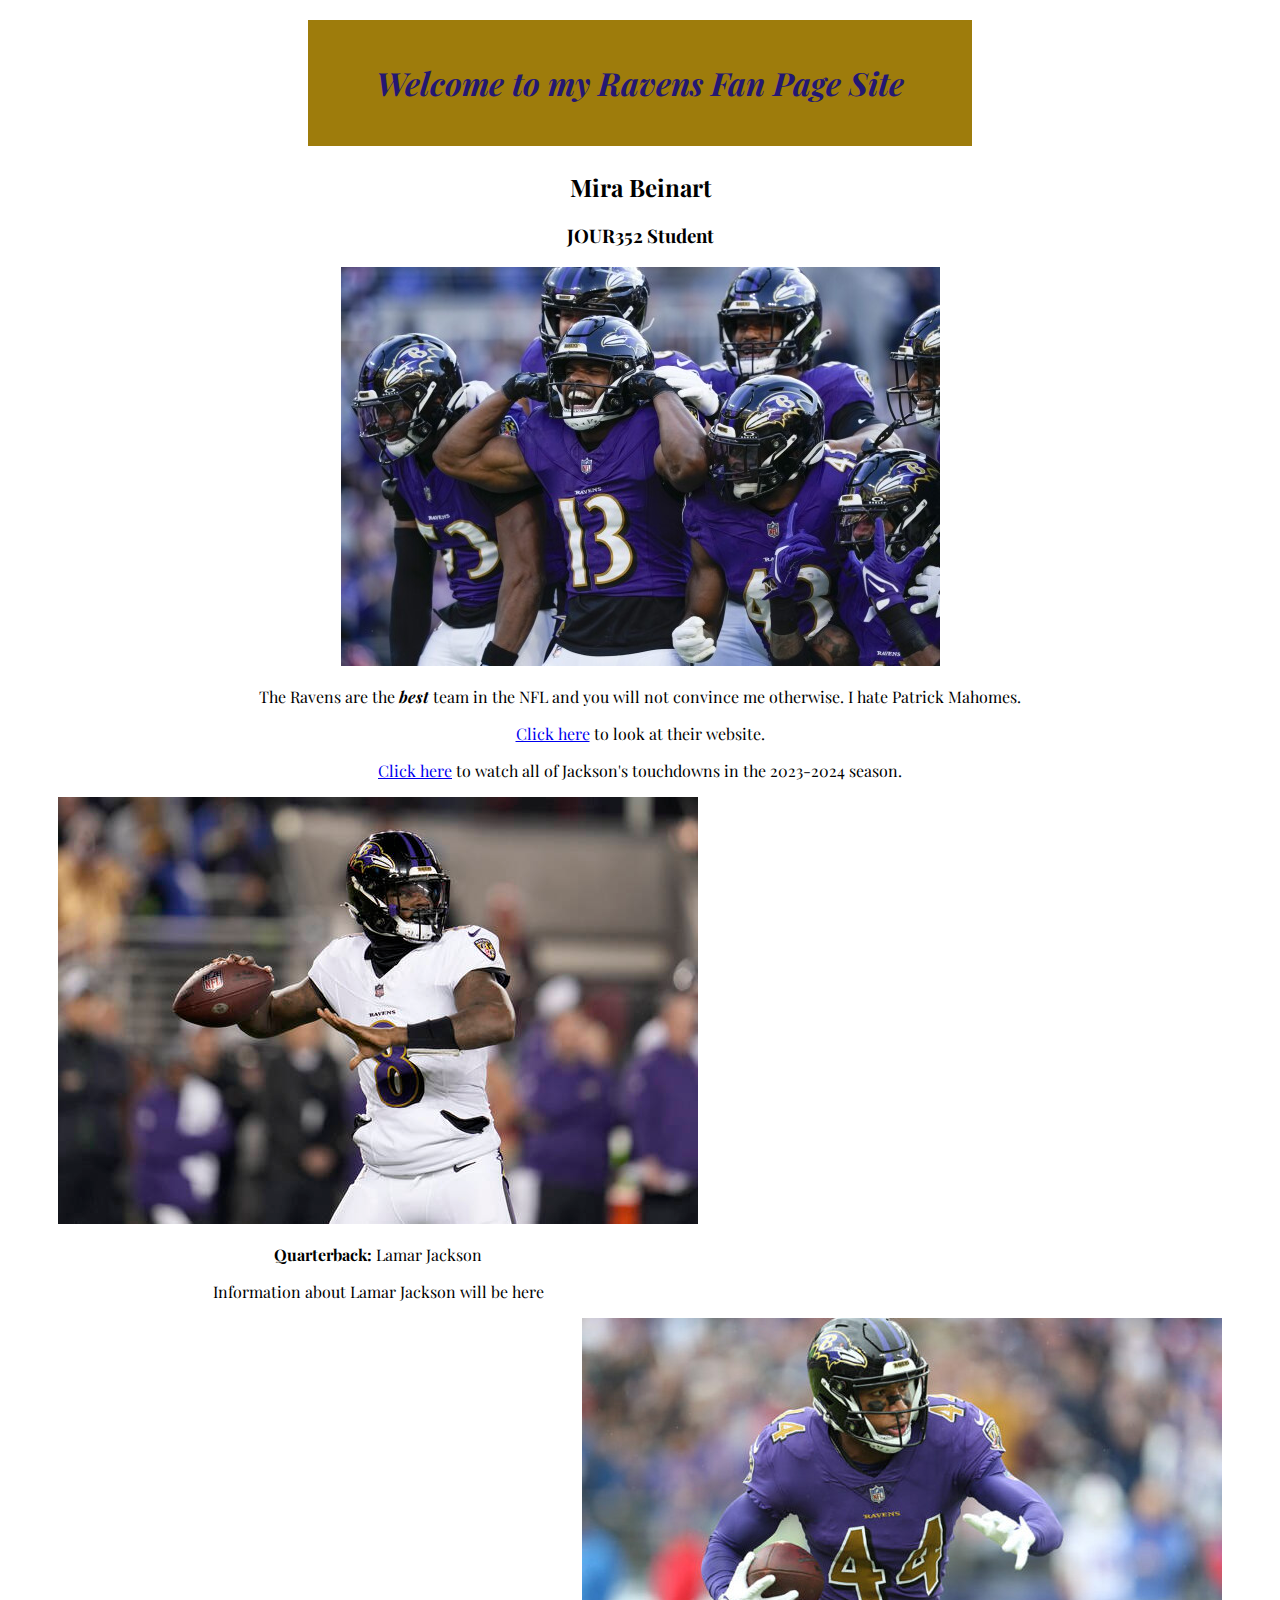
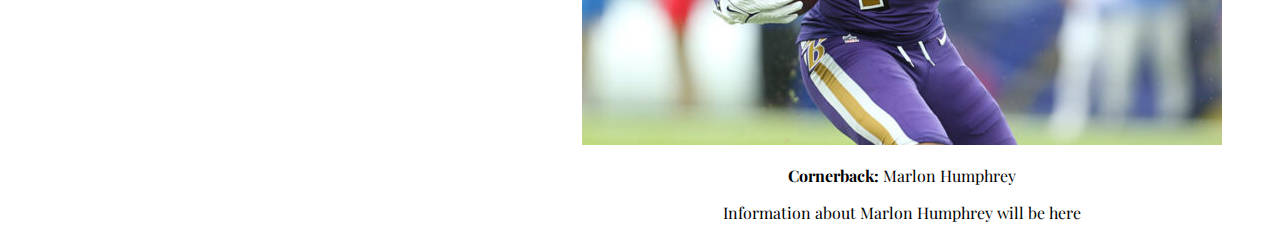
==== MiraBFanSite/index.html @ 29125656 "Add files via upload" ====
<!doctype html>

<html lang="en">

<head>
  <meta charset="utf-8">
  <title>My Baltimore Ravens Fan Site</title>
  <meta name="description" content="This is the description that search engines will display. Aim for 145-155 characters.">
  <meta name="author" content="Insert the content author or owner name here">

  <!-- Link to your JS file -->
  <!-- comment tag! -->
  <script src="scripts/script.js"></script>

  <!-- Link to your CSS file -->
  <link rel="stylesheet" href="css/style.css">

<link rel="preconnect" href="https://fonts.googleapis.com">
<link rel="preconnect" href="https://fonts.gstatic.com" crossorigin>
<link href="https://fonts.googleapis.com/css2?family=Playfair+Display:ital@0;1&display=swap" rel="stylesheet">

</head>
<!-- target="_blank" inside href is opening link in new tab 
strong = bold, em = italics. videos just get embed code from youtube and paste it in-->

<body>
  <div class=headerbox>
  <h1>Welcome to my Ravens Fan Page Site</h1>
</div>
  <h2>Mira Beinart</h2>
  <h3>JOUR352 Student</h3>

  <img src="images/ravensone.jpeg">
  <p> The Ravens are the <strong><em>best</em></strong> team in the NFL and you will not convince me otherwise. I hate Patrick Mahomes.</p>

  <p><a href="https://www.baltimoreravens.com/team/injury-report/week/REG-8" target="_blank">Click here</a> to look at their website.</p>
  <p><a href="https://www.youtube.com/watch?v=dSJwDWvc590" target="_blank">Click here</a> to watch all of Jackson's touchdowns in the 2023-2024 season.</p>

<div class="leftcolumn">
  <img src="images/lammyj.jpeg">
  <p><strong>Quarterback: </strong>Lamar Jackson</p>
  <p>Information about Lamar Jackson will be here</p>
</div>

<div class="rightcolumn">
  <img src="images/marlonedited.jpg">
  <p><strong>Cornerback: </strong>Marlon Humphrey</p>
  <p>Information about Marlon Humphrey will be here</p>
  

 
</body>

</html>
---- MiraBFanSite/css/style.css ----
/* this is a css comment*/

body {
  background-color:#ffffff;
  font-family: 'Playfair Display', serif;
  text-align: center;
}

h1 {
 font-family: 'Playfair Display', serif;
 font-style: italic;
 color: #241773;
}
p {
  font-family: 'Playfair Display', serif;
}

.headerbox {
  background-color: #9E7C0C;
  padding: 20px 0 20px 0;
  text-align: center;
  margin: 20px 300px 25px 300px;
}

.leftcolumn {
  float: left;
  padding: 0 0 0 50px;
}

.rightcolumn {
  float: right;
  padding: 0 50px 0 0;
}
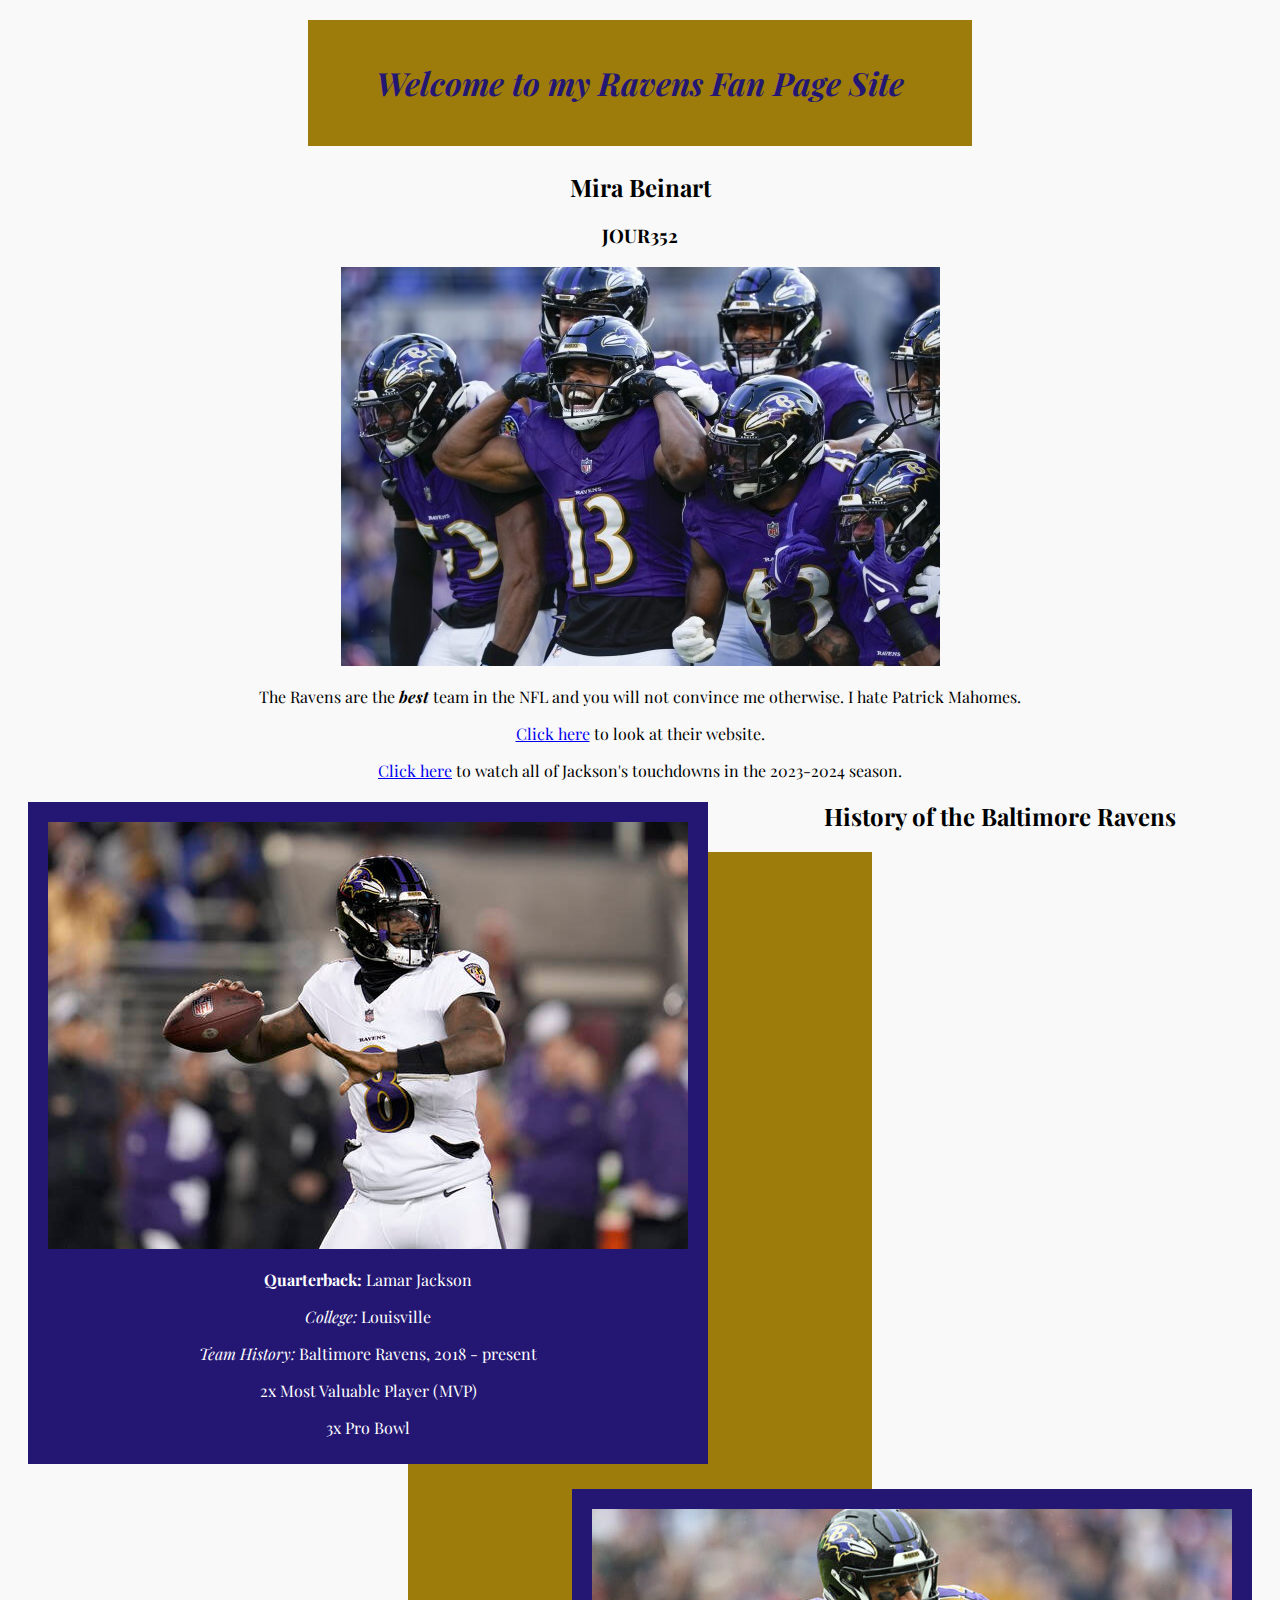
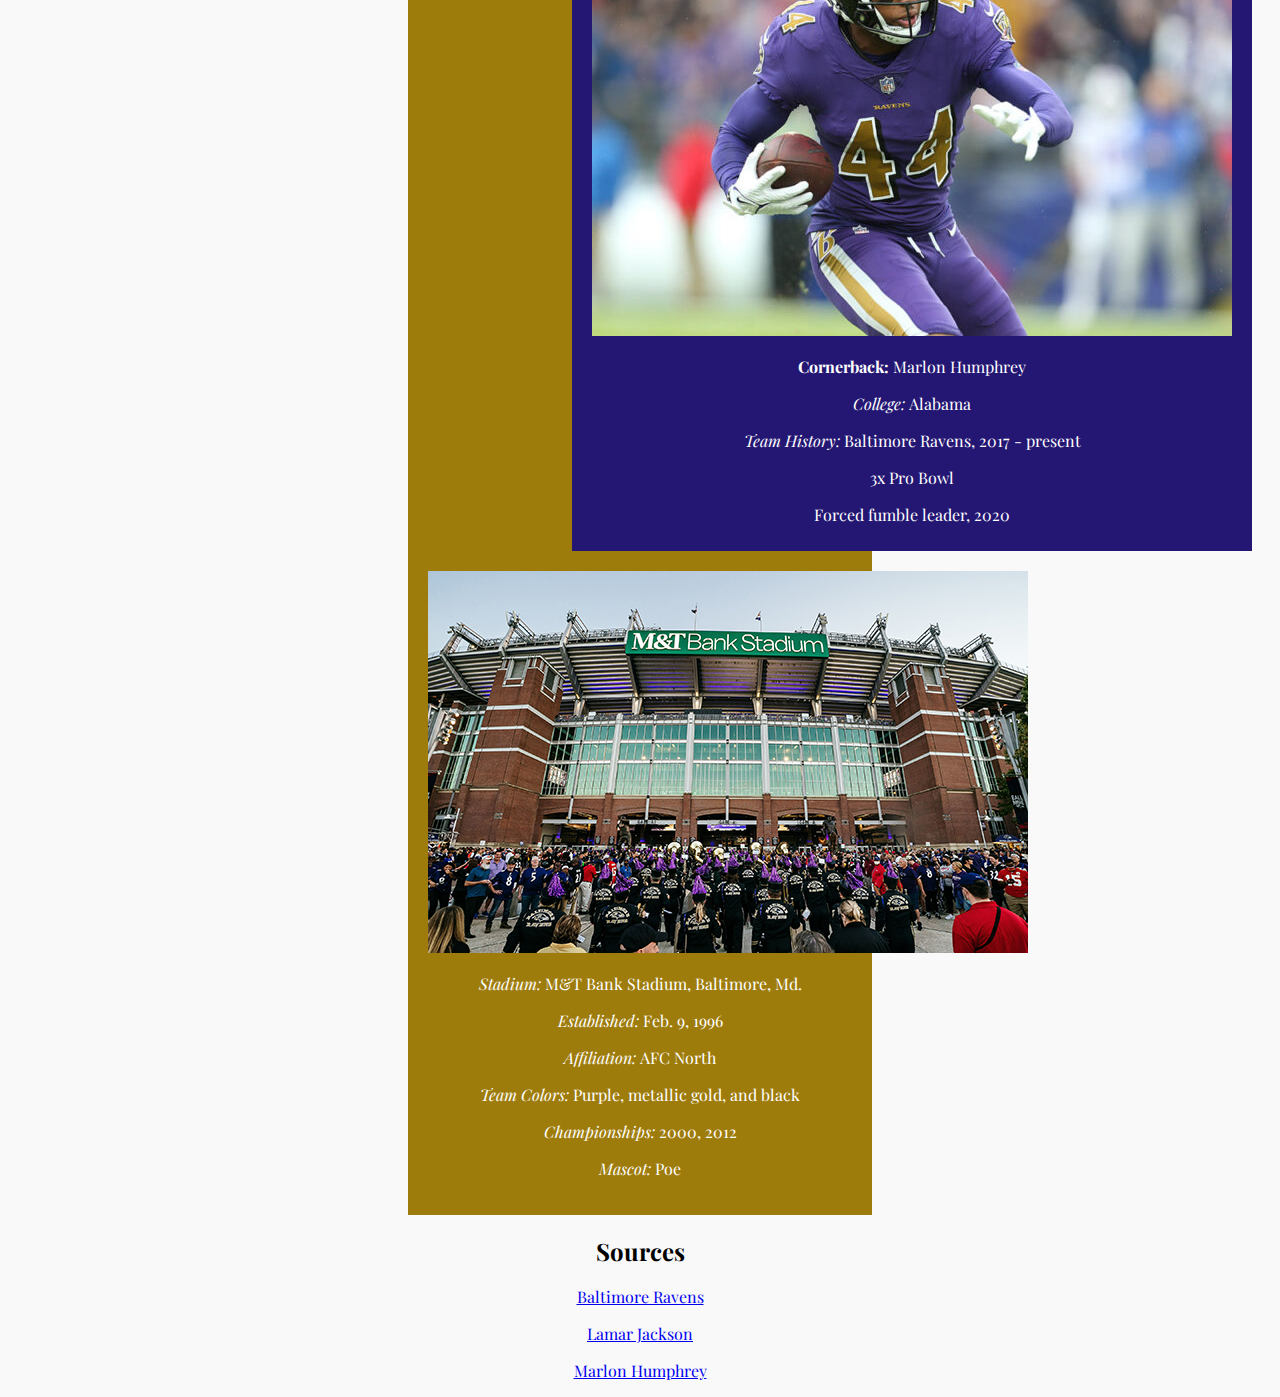
==== commit ded62475: "Add files via upload" ====
--- a/MiraBFanSite/index.html
+++ b/MiraBFanSite/index.html
@@ -28,7 +28,7 @@
   <h1>Welcome to my Ravens Fan Page Site</h1>
 </div>
   <h2>Mira Beinart</h2>
-  <h3>JOUR352 Student</h3>
+  <h3>JOUR352</h3>
 
   <img src="images/ravensone.jpeg">
   <p> The Ravens are the <strong><em>best</em></strong> team in the NFL and you will not convince me otherwise. I hate Patrick Mahomes.</p>
@@ -38,17 +38,41 @@
 
 <div class="leftcolumn">
   <img src="images/lammyj.jpeg">
-  <p><strong>Quarterback: </strong>Lamar Jackson</p>
-  <p>Information about Lamar Jackson will be here</p>
+  <p class="infotext"><strong>Quarterback: </strong>Lamar Jackson</p>
+    <p class="infotext"><em>College: </em>Louisville</p>
+    <p class="infotext"><em>Team History: </em>Baltimore Ravens, 2018 - present</p>
+    <p class="infotext">2x Most Valuable Player (MVP)</p>
+    <p class="infotext">3x Pro Bowl</p>
+  </div>
+
 </div>
 
 <div class="rightcolumn">
   <img src="images/marlonedited.jpg">
-  <p><strong>Cornerback: </strong>Marlon Humphrey</p>
-  <p>Information about Marlon Humphrey will be here</p>
+  <p class="infotext"><strong>Cornerback: </strong>Marlon Humphrey</p>
+  <p class="infotext"><em>College: </em>Alabama</p>
+  <p class="infotext"><em>Team History: </em>Baltimore Ravens, 2017 - present</p>
+  <p class="infotext">3x Pro Bowl</p>
+  <p class="infotext">Forced fumble leader, 2020</p>
+</div>
+
+<h2>History of the Baltimore Ravens</h2>
+
+<div class="middlecolumn">
+  <img src="images/mtbank.jpg">
+  <p class="infotext"><em>Stadium: </em>M&T Bank Stadium, Baltimore, Md.</p>
+  <p class="infotext"><em>Established: </em>Feb. 9, 1996</p>
+  <p class="infotext"><em>Affiliation: </em>AFC North</p>
+  <p class="infotext"><em>Team Colors: </em>Purple, metallic gold, and black</p>
+  <p class="infotext"><em>Championships: </em>2000, 2012</p>
+  <p class="infotext"><em>Mascot: </em>Poe</p>
+</div>
+
+<h2>Sources</h2>
+  <p><a href="https://en.wikipedia.org/wiki/Baltimore_Ravens" target="_blank">Baltimore Ravens</a></p>
+  <p><a href="https://en.wikipedia.org/wiki/Lamar_Jackson" target="_blank">Lamar Jackson</a></p>
+  <p><a href="https://en.wikipedia.org/wiki/Marlon_Humphrey" target="_blank">Marlon Humphrey</a></p>
   
-
- 
 </body>
 
 </html>
--- a/MiraBFanSite/css/style.css
+++ b/MiraBFanSite/css/style.css
@@ -1,7 +1,7 @@
 /* this is a css comment*/
 
 body {
-  background-color:#ffffff;
+  background-color: #f9f9f9;
   font-family: 'Playfair Display', serif;
   text-align: center;
 }
@@ -24,11 +24,29 @@
 
 .leftcolumn {
   float: left;
-  padding: 0 0 0 50px;
+  background-color: #241773;
+  text-emphasis-color: white;
+  padding: 20px 20px 10px 20px;
+  margin: 5px 20px 20px 20px;
 }
 
 .rightcolumn {
   float: right;
-  padding: 0 50px 0 0;
+  background-color: #241773 ;
+  padding: 20px 20px 10px 20px;
+  margin: 5px 20px 20px 5px;
 }
 
+.middlecolumn {
+  background-color: #9E7C0C;
+  padding: 30px 20px 20px 20px;
+  margin: 5px 400px 20px 400px;
+}
+
+
+
+.infotext {
+  color: white;
+}
+
+
